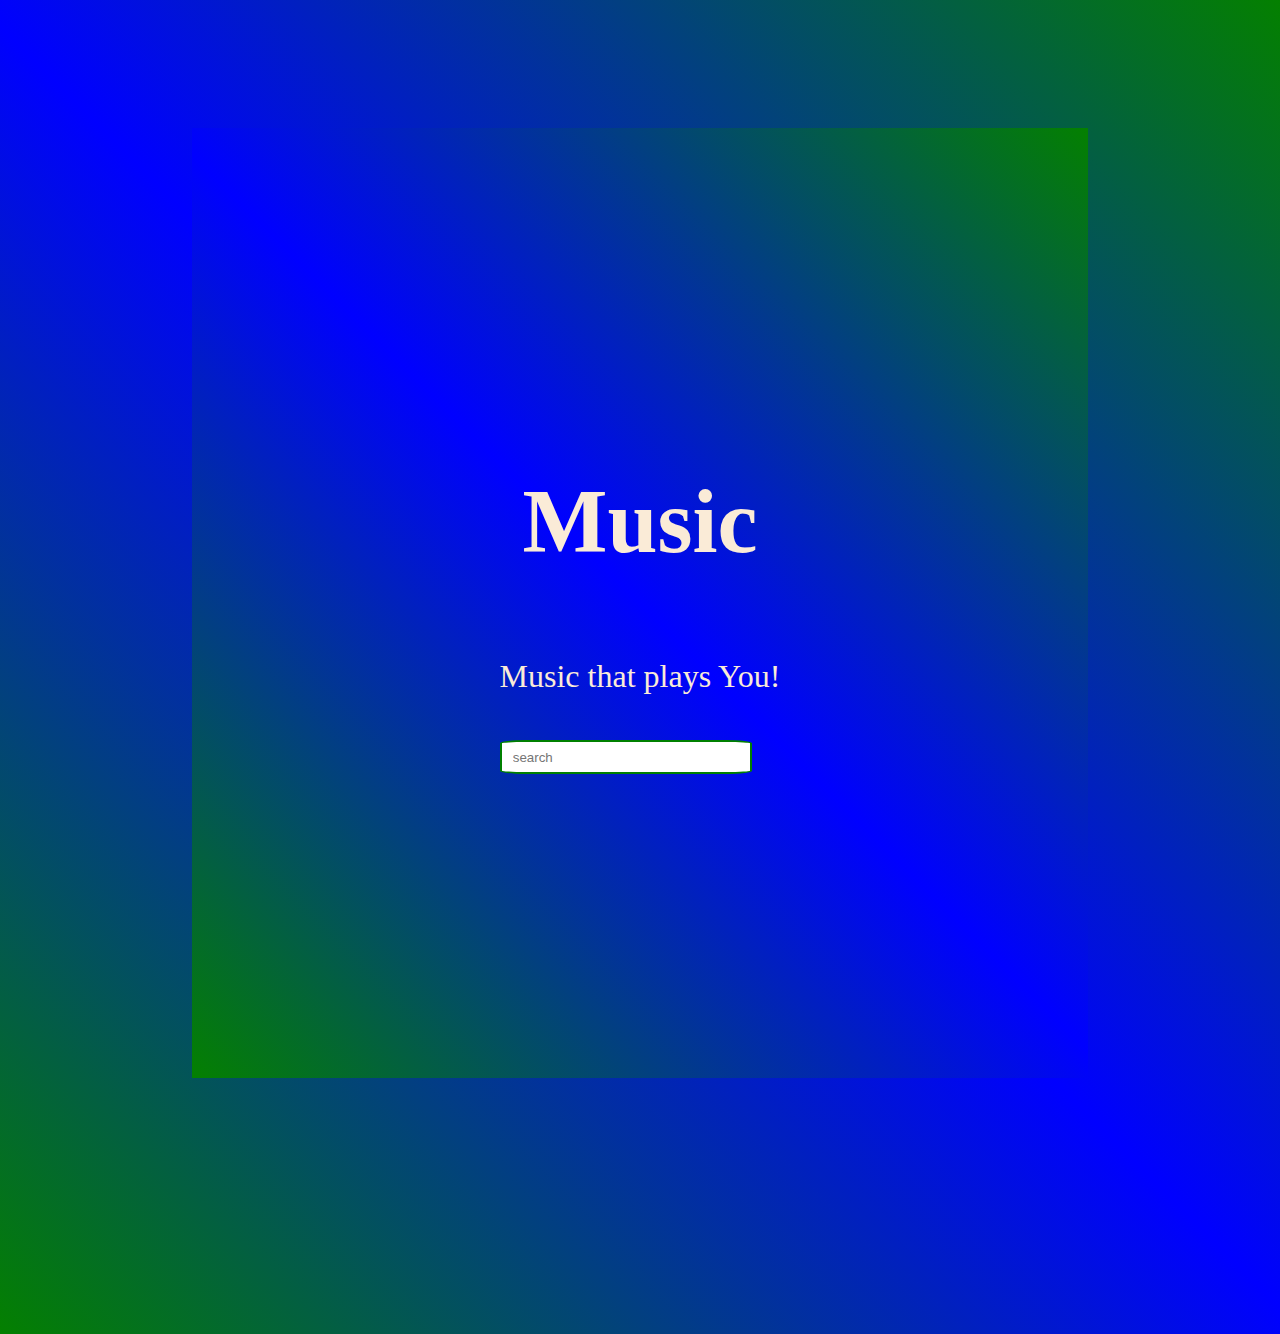
==== html/musicAlbum.html @ dfeb9dcc "initial commit" ====
<!DOCTYPE html>
<html lang="en">
<head>
    <meta charset="UTF-8">
    <meta http-equiv="X-UA-Compatible" content="IE=edge">
    <meta name="viewport" content="width=device-width, initial-scale=1.0">
    <title>Music Albums</title>
    <link rel="stylesheet" href="../css/musicAlbum.css">
    <link href="https://cdn.jsdelivr.net/npm/bootstrap@5.1.3/dist/css/bootstrap.min.css" rel="stylesheet" integrity="sha384-1BmE4kWBq78iYhFldvKuhfTAU6auU8tT94WrHftjDbrCEXSU1oBoqyl2QvZ6jIW3" crossorigin="anonymous">
</head>
<body>
   <div class="screenall">
    <div class="Div1">
        <h1>Music</h1><br>
        <p>Music that plays You!</p><br>
           <form action="" method="get">
            <input type="search" name="" id="search" placeholder="search">
           </form>
    </div>
    <div id="div2">

    </div>
   <script>
    const req = new XMLHttpRequest();
    const url = 'https://jsonplaceholder.typicode.com/albums';
    req.open('GET',url);
    req.send();
    req.onreadystatechange = () =>{
         const album= req.responseText;
         const parsedAlbum = JSON.parse(album);
         let divBox = '';
         parsedAlbum.map((element) => 
         (
         divBox +=     
         `<ul><li><div class="Album">
        <div id="images"><a href="#"><img src="../assets/Images/toby-osborn-uURfDZ-ZYbk-unsplash.jpg" alt="Album Cover Art"></a></div>
        <div id="words">
            <a href="#"> <h1>Number:${element.userId}</h1>
            <p>Artist: </p>
            <p>Album Description: ${element.title}</p></a>
        </div>
    </div></li></ul>`

         ));
            document.getElementById("div2").innerHTML = divBox;
         
    } 

   </script>

    </div>



    <script src="https://cdn.jsdelivr.net/npm/bootstrap@5.1.3/dist/js/bootstrap.bundle.min.js" integrity="sha384-ka7Sk0Gln4gmtz2MlQnikT1wXgYsOg+OMhuP+IlRH9sENBO0LRn5q+8nbTov4+1p" crossorigin="anonymous"></script>
</body>
</html>
---- css/musicAlbum.css ----
* {
    padding: 0;
    margin: 0;
    box-sizing: border-box;
}

html,body {
    width: 100%;
    height: 100vh;
}

.screenall {
    width: 100%;
    display: flex;
    flex-wrap: wrap;
    align-content: flex-start;
    justify-content: center;
    background-image: linear-gradient(45deg,rgb(4, 128, 0), blue, rgb(4, 128, 0));

}

.Div1 {
    background-image: linear-gradient(45deg,rgb(4, 128, 0), blue, rgb(4, 128, 0));
    display: flex;
    flex-wrap: wrap;
    flex-flow: column wrap;
    align-content: center;
    justify-content: center;
    margin-top: 10%;
    margin-bottom: 20%;
    background-color: transparent;
    height: 950px;
    width: 70%;
    color: antiquewhite;
    line-height: 2.0;
    animation: example 3s linear 0s 1 forwards;
    animation-fill-mode: none;
}
@keyframes example {
    from {bottom: 20px;opacity: 0.1;}
    to {bottom: 0px;opacity: 1.0;}
  }
.Div1 h1 {
    text-align: center;
    font-size: 90px;
}
.Div1 p {
    font-size: xx-large;
    text-align: center;
}
.Div1 form>input {
    width: 90%;
    height: 100%;
    padding: 4%;
    border: 2px solid green;
    color: black;
    border-radius: 10%;
}

.Div2 {
    background-image: linear-gradient(45deg,rgb(4, 128, 0), blue, rgb(4, 128, 0));
    display: flex;
    flex-wrap: nowrap;
    width: 100%;
    height: auto;

}

.Album {
    background-image: linear-gradient(45deg,rgb(4, 128, 0), blue, rgb(4, 128, 0));
    display: flex;
    flex-wrap: nowrap;
    width: 100%;
    height: auto;
    padding: 3%;
}
.Album #words>a {
    text-decoration: none;
}
.Album #images {
    justify-items: center;
    justify-content: center;
    align-self: center;
    justify-self: center;
}
.Album img {
    width: 40%;
    height: 40%;
}

.Album #words {
    align-self: center;
    justify-self: center;
    justify-items: center;
    background-color: transparent;
    margin-right: 10%;
}


.Album #words>a {
    align-self: center;
    justify-self: center;
    justify-items: center;
    width: 60%;
    height: 40%;
    background-color: transparent;
    font-family: 'Times New Roman', Times, serif;
    color: antiquewhite;
}
.Album #words a>h1 {
    font-size: 50px;
}
.Album #words a>p {
    font-size: xx-large;
}
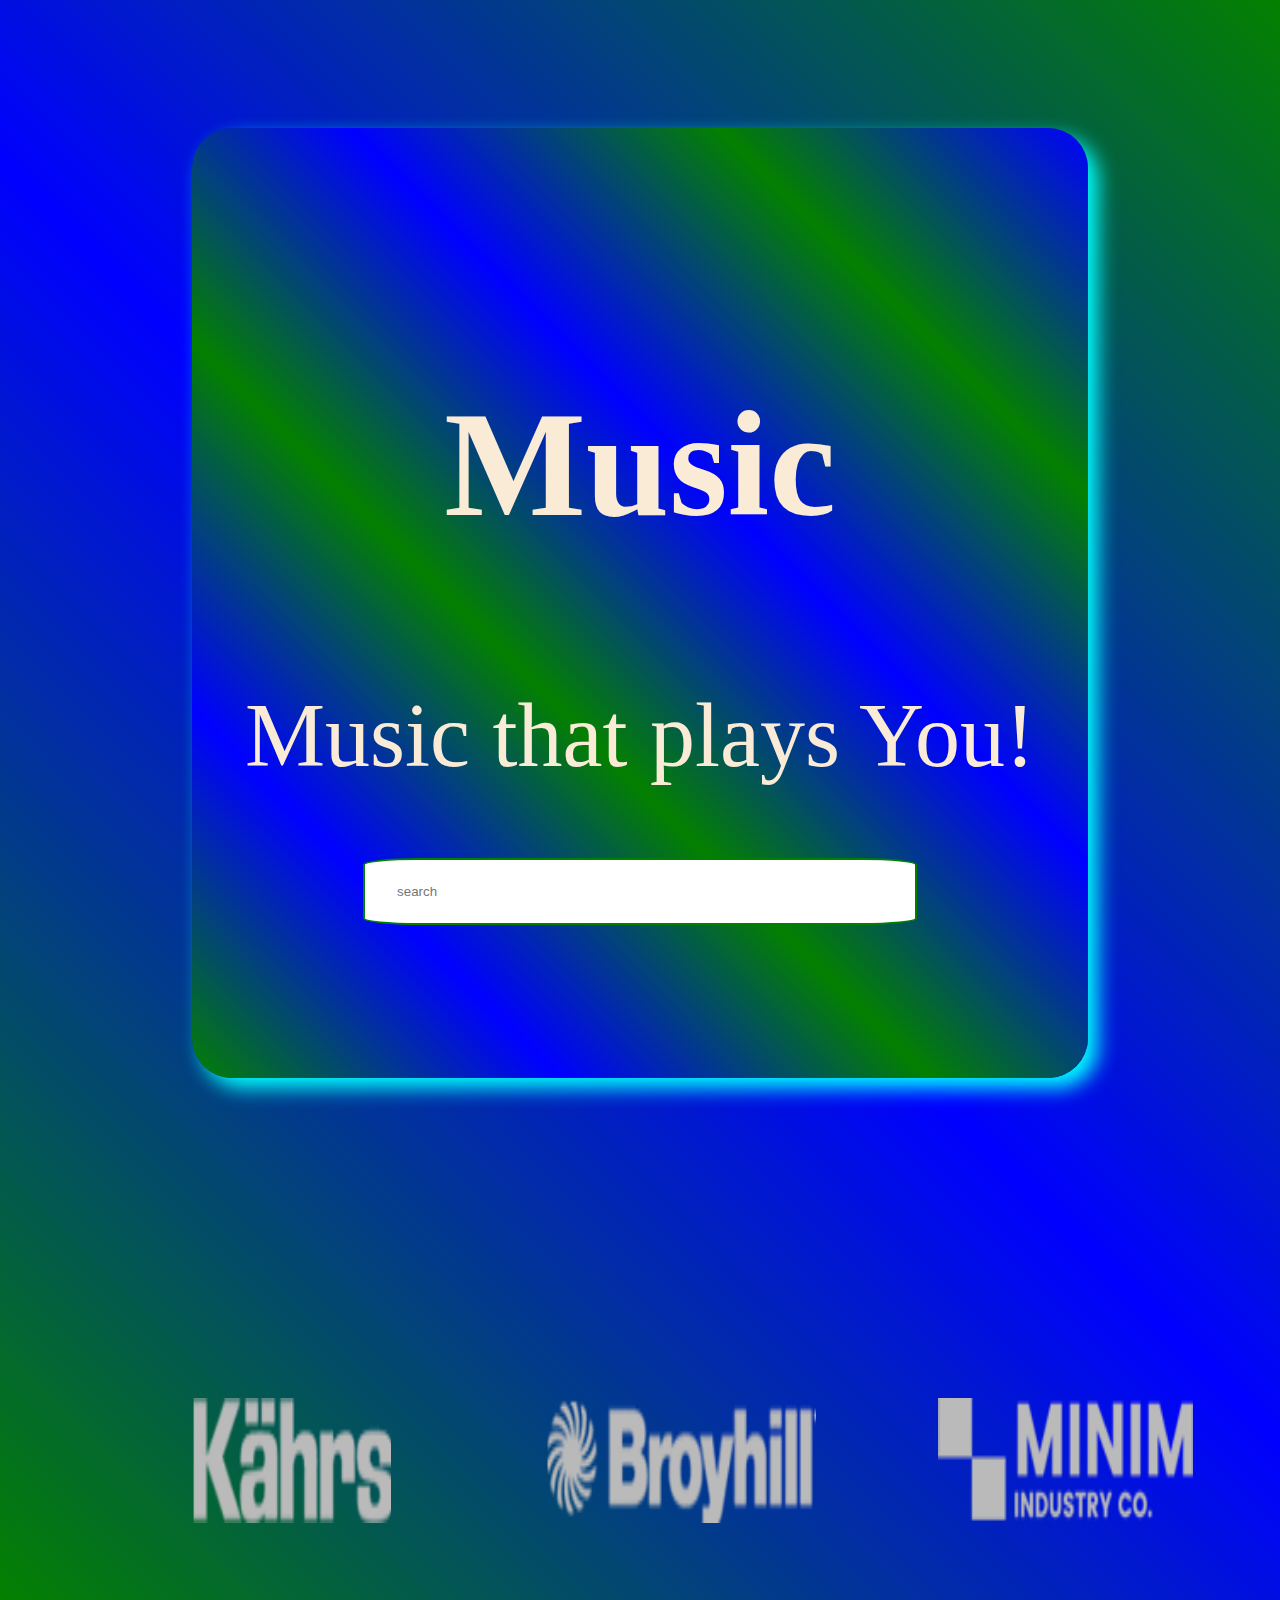
==== commit 75e8cb22: "version 2.3" ====
--- a/html/musicAlbum.html
+++ b/html/musicAlbum.html
@@ -17,6 +17,20 @@
             <input type="search" name="" id="search" placeholder="search">
            </form>
     </div>
+
+    
+    <div class="Logos">
+        <div >
+          <embed style="color: white;width: 170%;height: 170%;" src="../assets/Images/logo6-1.png">
+        </div>
+        <div>
+          <embed style="color: white;width: 170%;height: 170%;" src="../assets/Images/logo4-1.png">
+        </div>
+        <div >
+          <embed style="color: white;width: 170%;height: 170%;" src="../assets/Images/logo5-1.png">
+        </div>
+      </div>
+
     <div id="div2">
 
     </div>
--- a/css/musicAlbum.css
+++ b/css/musicAlbum.css
@@ -13,14 +13,14 @@
     width: 100%;
     display: flex;
     flex-wrap: wrap;
-    align-content: flex-start;
     justify-content: center;
     background-image: linear-gradient(45deg,rgb(4, 128, 0), blue, rgb(4, 128, 0));
 
 }
 
+
 .Div1 {
-    background-image: linear-gradient(45deg,rgb(4, 128, 0), blue, rgb(4, 128, 0));
+    background-image: linear-gradient(45deg,rgb(4, 128, 0), blue, rgb(4, 128, 0), blue,  rgb(4, 128, 0), blue);
     display: flex;
     flex-wrap: wrap;
     flex-flow: column wrap;
@@ -35,6 +35,8 @@
     line-height: 2.0;
     animation: example 3s linear 0s 1 forwards;
     animation-fill-mode: none;
+    border-radius: 40px;
+    box-shadow: 10px 10px 20px aqua;
 }
 @keyframes example {
     from {bottom: 20px;opacity: 0.1;}
@@ -42,19 +44,36 @@
   }
 .Div1 h1 {
     text-align: center;
-    font-size: 90px;
+    font-size: 150px;
 }
 .Div1 p {
-    font-size: xx-large;
+    font-size: 90px;
     text-align: center;
 }
+.Div1 form {
+    display: flex;
+    flex-wrap: wrap;
+    justify-content: center;
+    justify-items: center;
+    justify-self: center;
+}
 .Div1 form>input {
-    width: 90%;
+    width: 70%;
     height: 100%;
     padding: 4%;
     border: 2px solid green;
     color: black;
     border-radius: 10%;
+}
+.Logos {
+    width: 70%;
+    height: 50%;
+    display: flex;
+    flex-wrap: wrap;
+    justify-self: center;
+    justify-content: space-between;
+    margin: 5%;
+    margin-bottom: 10%;
 }
 
 .Div2 {
